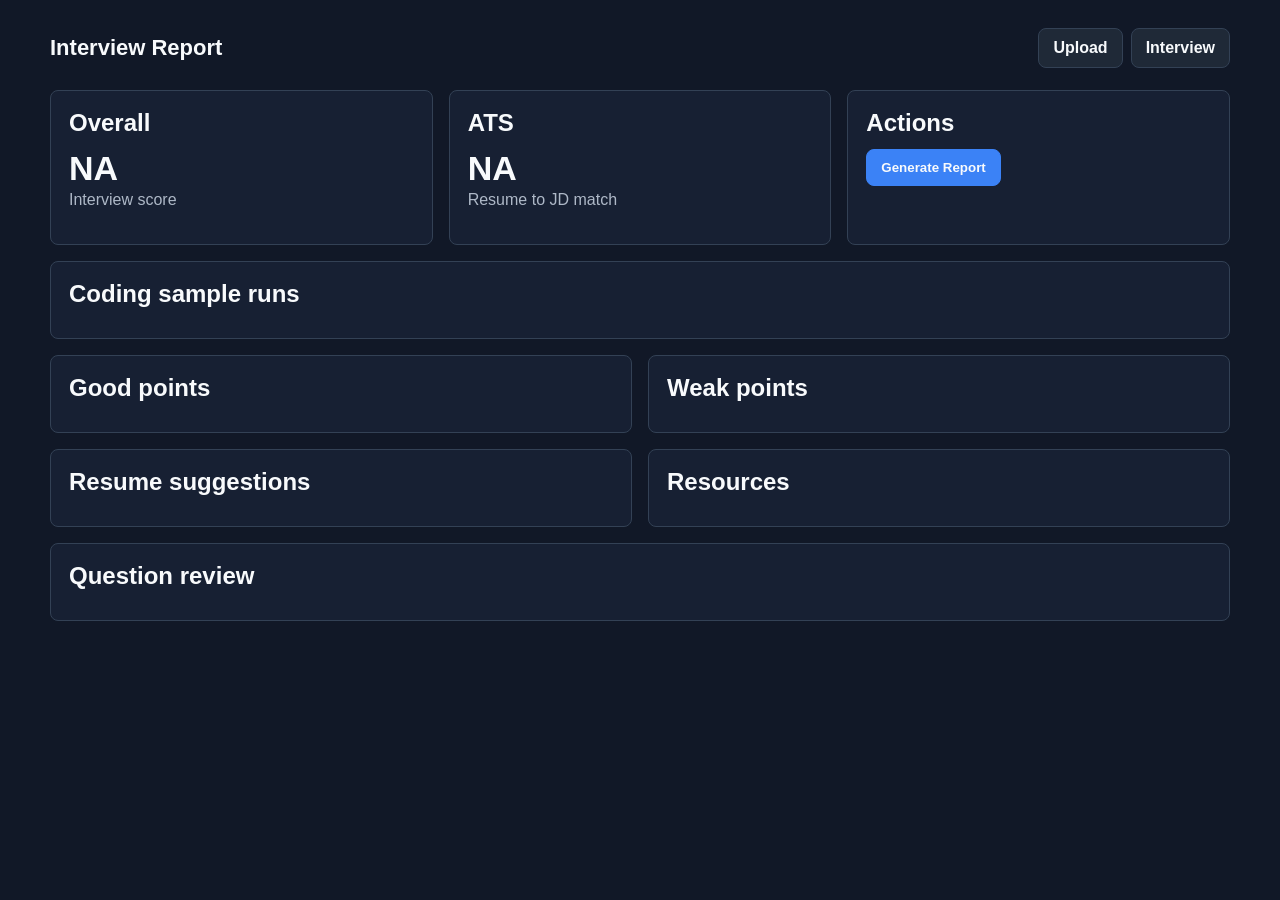
==== frontend/report.html @ 81cba724 "Merge pull request #1 from Guransh-Singh/feature/tooling Added imageio-ffmpeg and updates" ====
<!DOCTYPE html>
<html lang="en">
<head>
    <meta charset="UTF-8" />
    <meta name="viewport" content="width=device-width, initial-scale=1.0" />
    <title>Interview Report</title>
    <link rel="stylesheet" href="style.css" />
</head>
<body class="bg">
    <main class="shell">
        <header class="topbar">
            <div class="brand">Interview Report</div>
            <nav class="nav">
                <a href="upload.html">Upload</a>
                <a href="interview.html">Interview</a>
            </nav>
        </header>

        <section class="grid">
            <div class="panel span-4">
                <h2>Overall</h2>
                <div id="overall-score" class="score">NA</div>
                <p class="muted">Interview score</p>
            </div>
            <div class="panel span-4">
                <h2>ATS</h2>
                <div id="ats-score" class="score">NA</div>
                <p class="muted">Resume to JD match</p>
            </div>
            <div class="panel span-4">
                <h2>Actions</h2>
                <button id="load-report" class="primary">Generate Report</button>
                <div id="status" class="status"></div>
            </div>

            <div class="panel span-12">
                <h2>Coding sample runs</h2>
                <div id="coding-summary" class="grid"></div>
            </div>

            <div class="panel span-6">
                <h2>Good points</h2>
                <ul id="good-points" class="list"></ul>
            </div>
            <div class="panel span-6">
                <h2>Weak points</h2>
                <ul id="weak-points" class="list"></ul>
            </div>

            <div class="panel span-6">
                <h2>Resume suggestions</h2>
                <ul id="resume-suggestions" class="list"></ul>
            </div>
            <div class="panel span-6">
                <h2>Resources</h2>
                <ul id="resources" class="list"></ul>
            </div>

            <div class="panel span-12">
                <h2>Question review</h2>
                <div id="questions"></div>
            </div>
        </section>
    </main>

    <script>
        const sessionId = localStorage.getItem("mi_session_id");
        const statusEl = document.getElementById("status");

        function list(id, items, renderer = item => item) {
            const el = document.getElementById(id);
            el.innerHTML = "";
            (items || []).forEach(item => {
                const li = document.createElement("li");
                li.innerHTML = renderer(item);
                el.appendChild(li);
            });
        }

        function render(report) {
            document.getElementById("overall-score").textContent =
                report.overall_score !== undefined ? Math.round(report.overall_score * 100) + "%" : "NA";
            document.getElementById("ats-score").textContent =
                report.ats?.score !== undefined ? report.ats.score + "/100" : "NA";

            list("good-points", report.good_points);
            list("weak-points", report.weak_points);
            list("resume-suggestions", report.ats?.suggestions);
            list("resources", report.resources, item => `<a href="${item.url}" target="_blank">${item.title}</a>`);
            renderCodingSummary(report.coding_summary || {});

            const qRoot = document.getElementById("questions");
            qRoot.innerHTML = "";
            (report.questions || []).forEach(q => {
                const div = document.createElement("div");
                div.className = "report-question";
                div.innerHTML = `
                    <h3>Q${q.number}: ${q.question_text || ""}</h3>
                    <p class="muted">Audio file: ${q.audio_filename || "No recording"}</p>
                    <p><strong>Score:</strong> ${q.score !== undefined ? Math.round(q.score * 100) + "%" : "NA"}</p>
                    <p><strong>Feedback:</strong> ${q.feedback || "NA"}</p>
                    <p><strong>Claimed complexity:</strong> ${q.complexity_claim || "Not provided"}</p>
                    <p><strong>Evaluated complexity:</strong> ${q.evaluated_complexity || "Not available"}</p>
                    <p><strong>Sample runs before submit:</strong> ${q.code_attempts || 0}</p>
                    ${renderLatestRun(q.latest_code_run)}
                    <pre>${q.transcript || ""}</pre>
                    ${q.code_submission ? `<pre>${q.code_submission}</pre>` : ""}
                `;
                qRoot.appendChild(div);
            });
        }

        function renderCodingSummary(summary) {
            const root = document.getElementById("coding-summary");
            root.innerHTML = `
                <div class="panel span-4"><div class="score">${summary.total_sample_runs || 0}</div><p class="muted">Total sample runs</p></div>
                <div class="panel span-4"><div class="score">${summary.passed_sample_runs || 0}</div><p class="muted">Passed runs</p></div>
                <div class="panel span-4"><div class="score">${summary.total_elapsed_ms || 0} ms</div><p class="muted">Total run time</p></div>
            `;
            (summary.by_question || []).forEach(item => {
                const div = document.createElement("div");
                div.className = "panel span-12";
                div.innerHTML = `
                    <strong>${item.question_id}</strong>
                    <p class="muted">Runs: ${item.runs}, passed runs: ${item.passed_runs}, last status: ${item.last_status || "NA"}</p>
                    <p>Time: ${item.time_complexity || "Not provided"} | Space: ${item.space_complexity || "Not provided"}</p>
                `;
                root.appendChild(div);
            });
        }

        function renderLatestRun(run) {
            if (!run || !run.result) return "";
            return `
                <div class="panel">
                    <strong>Latest sample run: ${run.result.status}</strong>
                    <p>${run.result.message || ""}</p>
                    <p class="muted">Elapsed: ${run.result.elapsed_ms || 0} ms</p>
                </div>
            `;
        }

        document.getElementById("load-report").addEventListener("click", async () => {
            if (!sessionId) {
                statusEl.textContent = "Upload documents first.";
                return;
            }
            const form = new FormData();
            form.append("session_id", sessionId);
            statusEl.textContent = "Generating...";
            const res = await fetch("/api/final-report", { method: "POST", body: form });
            const data = await res.json();
            if (data.report) {
                render(data.report);
                statusEl.textContent = "Ready.";
            } else {
                statusEl.textContent = "Error: " + JSON.stringify(data);
            }
        });
    </script>
</body>
</html>
---- frontend/style.css ----
:root {
    --bg: #111827;
    --surface: #172033;
    --surface-2: #1f2937;
    --line: #334155;
    --text: #f8fafc;
    --muted: #aeb8c7;
    --blue: #3b82f6;
    --green: #22c55e;
    --amber: #f59e0b;
    --red: #ef4444;
}

* {
    box-sizing: border-box;
}

body {
    margin: 0;
    font-family: Arial, Helvetica, sans-serif;
    background: var(--bg);
    color: var(--text);
}

body.bg {
    min-height: 100vh;
}

a {
    color: inherit;
}

.shell {
    width: min(1180px, calc(100vw - 32px));
    margin: 0 auto;
    padding: 28px 0 48px;
}

.topbar {
    display: flex;
    align-items: center;
    justify-content: space-between;
    gap: 16px;
    margin-bottom: 22px;
}

.brand {
    font-size: 22px;
    font-weight: 700;
}

.nav {
    display: flex;
    gap: 8px;
    flex-wrap: wrap;
}

.nav a,
.btn,
button {
    border: 1px solid var(--line);
    background: var(--surface-2);
    color: var(--text);
    border-radius: 8px;
    padding: 10px 14px;
    text-decoration: none;
    cursor: pointer;
    font-weight: 700;
}

.btn.primary,
button.primary {
    background: var(--blue);
    border-color: var(--blue);
}

.btn.success,
button.success {
    background: var(--green);
    border-color: var(--green);
    color: #07110b;
}

.btn.warning,
button.warning {
    background: var(--amber);
    border-color: var(--amber);
    color: #171006;
}

button:disabled,
.btn.disabled {
    opacity: 0.45;
    cursor: not-allowed;
}

.grid {
    display: grid;
    grid-template-columns: repeat(12, 1fr);
    gap: 16px;
}

.panel {
    background: var(--surface);
    border: 1px solid var(--line);
    border-radius: 8px;
    padding: 18px;
}

.span-4 {
    grid-column: span 4;
}

.span-5 {
    grid-column: span 5;
}

.span-6 {
    grid-column: span 6;
}

.span-7 {
    grid-column: span 7;
}

.span-8 {
    grid-column: span 8;
}

.span-12 {
    grid-column: span 12;
}

h1,
h2,
h3 {
    margin: 0 0 12px;
}

p {
    margin: 0 0 14px;
    line-height: 1.5;
}

.muted {
    color: var(--muted);
}

.lead {
    color: var(--muted);
    max-width: 760px;
}

.field {
    display: grid;
    gap: 7px;
    margin-bottom: 14px;
}

label {
    color: var(--muted);
    font-size: 14px;
}

input,
select,
textarea {
    width: 100%;
    border: 1px solid var(--line);
    border-radius: 8px;
    background: #0f172a;
    color: var(--text);
    padding: 11px 12px;
    font-size: 15px;
}

textarea {
    min-height: 120px;
    resize: vertical;
}

.code-editor {
    min-height: 310px;
    font-family: Consolas, "Courier New", monospace;
    font-size: 14px;
    line-height: 1.45;
    tab-size: 4;
}

.row {
    display: flex;
    align-items: center;
    gap: 10px;
    flex-wrap: wrap;
}

.stack {
    display: grid;
    gap: 12px;
}

.status {
    min-height: 22px;
    color: var(--muted);
}

.question-text {
    font-size: 20px;
    line-height: 1.45;
}

.badge {
    display: inline-flex;
    align-items: center;
    border: 1px solid var(--line);
    border-radius: 999px;
    padding: 4px 10px;
    color: var(--muted);
    font-size: 13px;
}

.score {
    font-size: 34px;
    font-weight: 800;
}

.list {
    display: grid;
    gap: 8px;
    margin: 0;
    padding-left: 18px;
}

.report-question {
    border-top: 1px solid var(--line);
    padding-top: 14px;
    margin-top: 14px;
}

pre {
    white-space: pre-wrap;
    word-break: break-word;
    background: #0f172a;
    border: 1px solid var(--line);
    border-radius: 8px;
    padding: 12px;
}

.hidden {
    display: none !important;
}

@media (max-width: 820px) {
    .span-4,
    .span-5,
    .span-6,
    .span-7,
    .span-8,
    .span-12 {
        grid-column: span 12;
    }

    .topbar {
        align-items: flex-start;
        flex-direction: column;
    }
}
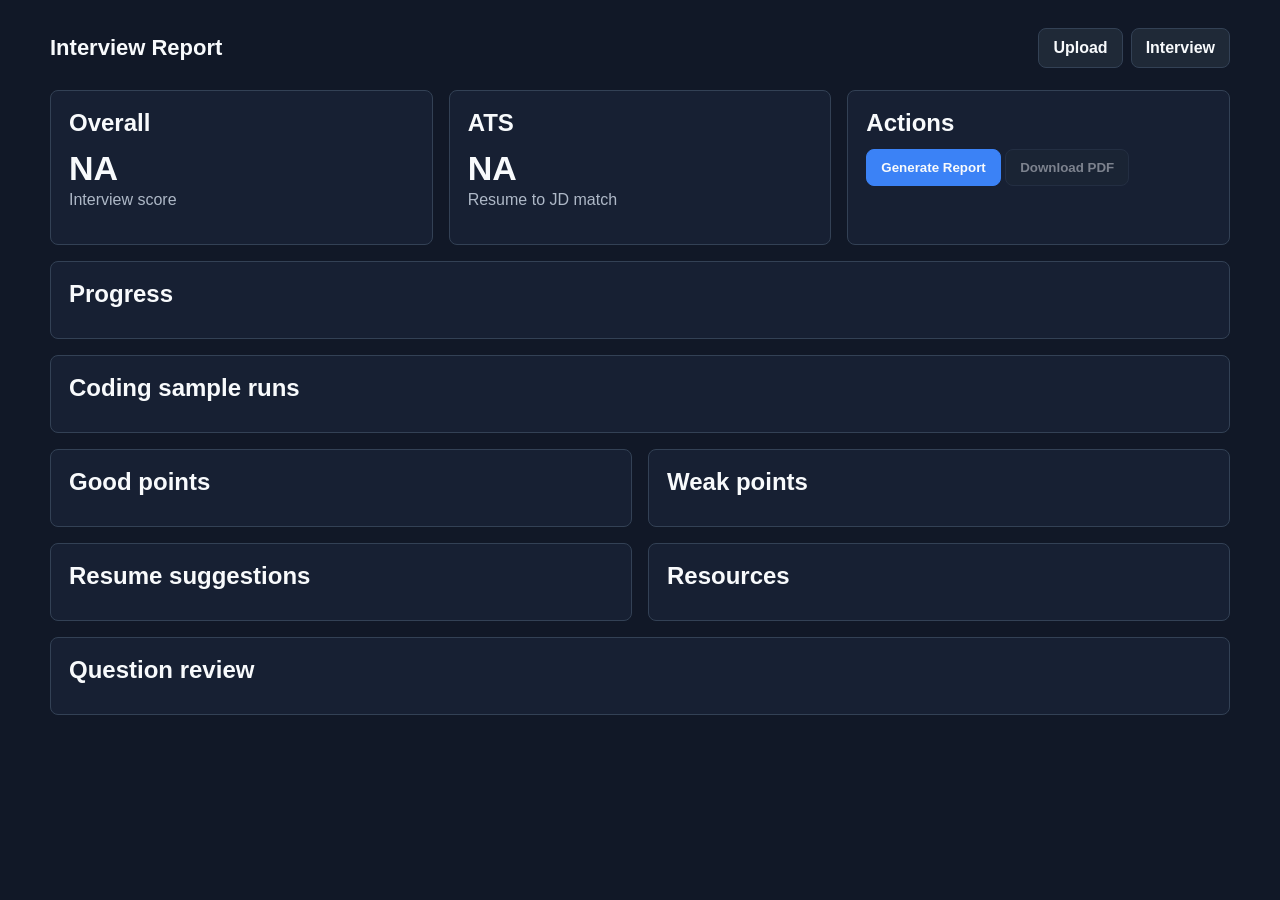
==== commit 9a44e3dd: "Merge pull request #1 from abhimittal1062/feature/tooling added tools,end button,download button" ====
--- a/frontend/report.html
+++ b/frontend/report.html
@@ -30,7 +30,12 @@
             <div class="panel span-4">
                 <h2>Actions</h2>
                 <button id="load-report" class="primary">Generate Report</button>
+                <button id="download-pdf" type="button" disabled>Download PDF</button>
                 <div id="status" class="status"></div>
+            </div>
+            <div class="panel span-12">
+                <h2>Progress</h2>
+                <div id="progress-summary" class="grid"></div>
             </div>
 
             <div class="panel span-12">
@@ -66,6 +71,8 @@
     <script>
         const sessionId = localStorage.getItem("mi_session_id");
         const statusEl = document.getElementById("status");
+        const downloadPdfBtn = document.getElementById("download-pdf");
+        let latestReport = null;
 
         function list(id, items, renderer = item => item) {
             const el = document.getElementById(id);
@@ -78,10 +85,16 @@
         }
 
         function render(report) {
+            latestReport = report;
+            localStorage.setItem("mi_latest_report", JSON.stringify(report));
+            downloadPdfBtn.disabled = false;
+            document.body.classList.add("report-ready");
+
             document.getElementById("overall-score").textContent =
                 report.overall_score !== undefined ? Math.round(report.overall_score * 100) + "%" : "NA";
             document.getElementById("ats-score").textContent =
                 report.ats?.score !== undefined ? report.ats.score + "/100" : "NA";
+            renderProgress(report);
 
             list("good-points", report.good_points);
             list("weak-points", report.weak_points);
@@ -110,6 +123,18 @@
             });
         }
 
+        function renderProgress(report) {
+            const progress = report.progress || {};
+            const root = document.getElementById("progress-summary");
+            root.innerHTML = `
+                <div class="panel span-3"><div class="score">${report.status || "NA"}</div><p class="muted">Status</p></div>
+                <div class="panel span-3"><div class="score">${progress.answered_main_questions || 0}/${progress.total_main_questions || 0}</div><p class="muted">Main questions answered</p></div>
+                <div class="panel span-3"><div class="score">${progress.answered_items || 0}</div><p class="muted">Total answer items</p></div>
+                <div class="panel span-3"><div class="score">${progress.remaining_main_questions || 0}</div><p class="muted">Remaining</p></div>
+                ${report.ended_reason ? `<div class="panel span-12"><p><strong>End reason:</strong> ${report.ended_reason}</p><p class="muted">${report.ended_at || ""}</p></div>` : ""}
+            `;
+        }
+
         function renderCodingSummary(summary) {
             const root = document.getElementById("coding-summary");
             root.innerHTML = `
@@ -157,6 +182,21 @@
                 statusEl.textContent = "Error: " + JSON.stringify(data);
             }
         });
+
+        downloadPdfBtn.addEventListener("click", () => {
+            if (!latestReport) {
+                statusEl.textContent = "Generate or load a report first.";
+                return;
+            }
+            document.title = `mock-interview-report-${latestReport.session_id || "session"}`;
+            window.print();
+        });
+
+        const cachedReport = localStorage.getItem("mi_latest_report");
+        if (cachedReport) {
+            render(JSON.parse(cachedReport));
+            statusEl.textContent = "Loaded latest report.";
+        }
     </script>
 </body>
 </html>
--- a/frontend/style.css
+++ b/frontend/style.css
@@ -88,6 +88,13 @@
     color: #171006;
 }
 
+.btn.danger,
+button.danger {
+    background: var(--red);
+    border-color: var(--red);
+    color: #fff;
+}
+
 button:disabled,
 .btn.disabled {
     opacity: 0.45;
@@ -109,6 +116,10 @@
 
 .span-4 {
     grid-column: span 4;
+}
+
+.span-3 {
+    grid-column: span 3;
 }
 
 .span-5 {
@@ -252,6 +263,7 @@
 
 @media (max-width: 820px) {
     .span-4,
+    .span-3,
     .span-5,
     .span-6,
     .span-7,
@@ -265,3 +277,51 @@
         flex-direction: column;
     }
 }
+
+@media print {
+    :root {
+        --bg: #ffffff;
+        --surface: #ffffff;
+        --surface-2: #ffffff;
+        --line: #d1d5db;
+        --text: #111827;
+        --muted: #4b5563;
+    }
+
+    body {
+        background: #ffffff;
+        color: #111827;
+    }
+
+    .shell {
+        width: 100%;
+        padding: 0;
+    }
+
+    .topbar .nav,
+    #load-report,
+    #download-pdf,
+    #status {
+        display: none !important;
+    }
+
+    .grid {
+        display: block;
+    }
+
+    .panel {
+        break-inside: avoid;
+        box-shadow: none;
+        margin-bottom: 14px;
+    }
+
+    a {
+        color: #111827;
+        text-decoration: none;
+    }
+
+    pre {
+        white-space: pre-wrap;
+        border-color: #d1d5db;
+    }
+}
